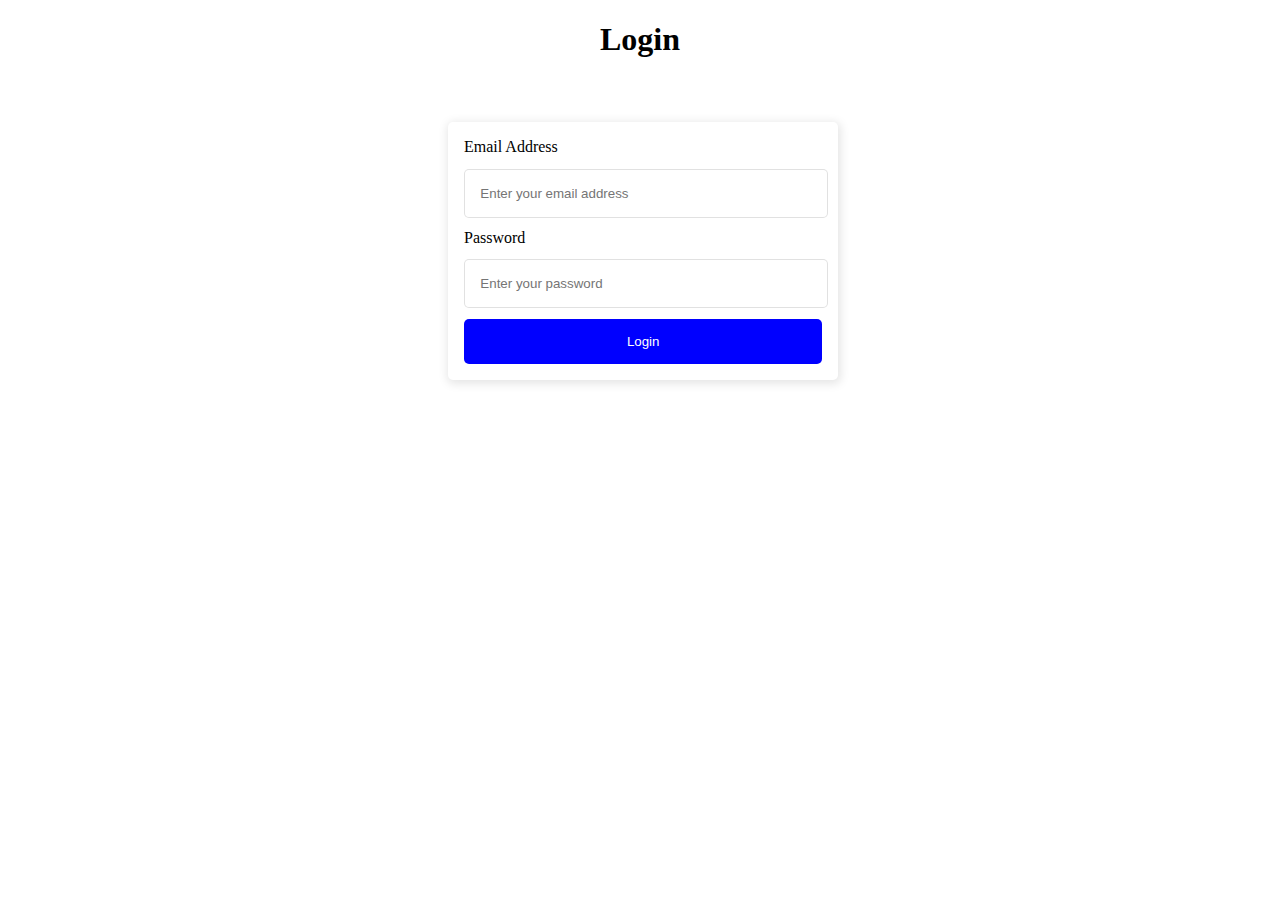
==== index.html @ 3205687e "deployment change" ====
<!DOCTYPE html>
<html lang="en">
<head>
    <meta charset="UTF-8">
    <meta http-equiv="X-UA-Compatible" content="IE=edge">
    <meta name="viewport" content="width=device-width, initial-scale=1.0">
    <link rel="stylesheet" href="./style.css">
    <title>Login</title>
</head>
<body class="login">
   <h1>Login</h1>
   <form class="form">
       <label>Email Address</label>
       <input type="email" placeholder="Enter your email address" />
       <label>Password</label>
       <input type="password" placeholder="Enter your password" />
       <button class="login-button"><a href="./profile.html" id="login-link">Login</a></button>
   </form> 
</body>
</html>
---- style.css ----
body{
    margin: 0;
    padding: 0;
    box-sizing: border-box;
    font-family: Georgia, 'Times New Roman', Times, serif;
}
.signup, .login, .admin{
    text-align: center;
}
.form{
    display: flex;
    flex-direction: column;
    margin: 5% 0 0 35%;
    width: 28vw;
    padding: 1em;
    text-align: left;
    border-radius: 5px;
    box-shadow: 1px 2px 10px 2px rgba(0, 0, 0, 0.1);
}
#login-link{
    text-decoration: none;
    color: #ffffff;
}
label{
    margin-bottom: 0.5%;
}
input{
    height: 5vh;
    border: 1px solid #0000001e;
    border-radius: 5px;
    margin-top: 3%;
    width: 100%;
    margin-bottom: 3%;
}
input::placeholder{
    padding-left: 1em;
}
.signup-button, .login-button,.add-user {
    height: 5vh;
    width: 100%;
    border: none;
    border-radius: 5px;
    color: #ffffff;
    background-color: blue;
}
table{
    padding: 1em;
    width: 90%;
    margin-left: 5%;
    border-radius: 5px;
    box-shadow: 1px 2px 10px 2px rgba(0, 0, 0, 0.1);
}
th{
    background: #0000001e;
    height: 5vh;
}
td{
    height: 5vh;
    border-bottom: 1px solid #0000001e;
}
.profile{
    margin-left: 3%;
    width: 90%;
}
.profile h1, .edit-profile h1{
    margin-left: 3%;
}
.profile-heading{
    display: flex;
    justify-content: space-between;
}
.profile-links{
    margin-top: 2%;
}
a:visited{
    color: blue;
}
.profile-body{
    padding: 1em;
    width: 95%;
    margin-left: 3%;
    border-radius: 5px;
    box-shadow: 1px 2px 10px 2px rgba(0, 0, 0, 0.1);
}
.edit-profile-form{
    display: flex;
    flex-direction: column;
    margin: 3% 0 0 3%;
    width: 40vw;
    padding: 1em;
    text-align: left;
    border-radius: 5px;
    box-shadow: 1px 2px 10px 2px rgba(0, 0, 0, 0.1);
}
.save{
    height: 5vh;
    width: 15vw;
    border: none;
    border-radius: 5px;
    color: #ffffff;
    background-color: blue;
    margin-top: 5%; 
}
textarea{
    height: 10vh;
    border: 1px solid #0000001e;
    border-radius: 5px;
}
.messages{
    display: flex;
    width: 100%;
}
.sidebar{
    border-right: 1px solid #0000001e;
    padding: 1em;
}
.users{
    margin-top: 50%;
}
.users p{
    border-bottom: 1px solid #0000001e;
}
.message-container{
    margin-left: 3%;
    width: 100%;
    padding-bottom: 80px;
}
.container {
    border: 2px solid #dedede;
    background-color: #f1f1f1;
    border-radius: 5px;
    padding: 10px;
    margin: 10px 0;
}
.left{
    margin-right: 45%;
}
.darker {
    border-color: #ccc;
    background-color: #ddd;
    margin-left: 45%;
}
.time{
    display: flex;
    justify-content: flex-end;
}
.textarea{
    position: fixed;
    bottom: 0;
    right: 0;
    width: 80%;
    height: 10vh;
}
@media screen and (max-width: 767px) {
    .form{
        width: 65vw;
        margin-left: 15%;
    }
    .profile{
        width: 85%;
    }
    .profile-links{
        margin-top: 10%;
    }
    .edit-profile-form{
        width: 80vw;
    }
    .save{
        width: 30vw;
    }
    .messages{
        flex-direction: column;
        width: 95%;
    }
    .sidebar{
        border: none;
    }
    t-head, t-body{
        overflow-x: scroll;
    }
}
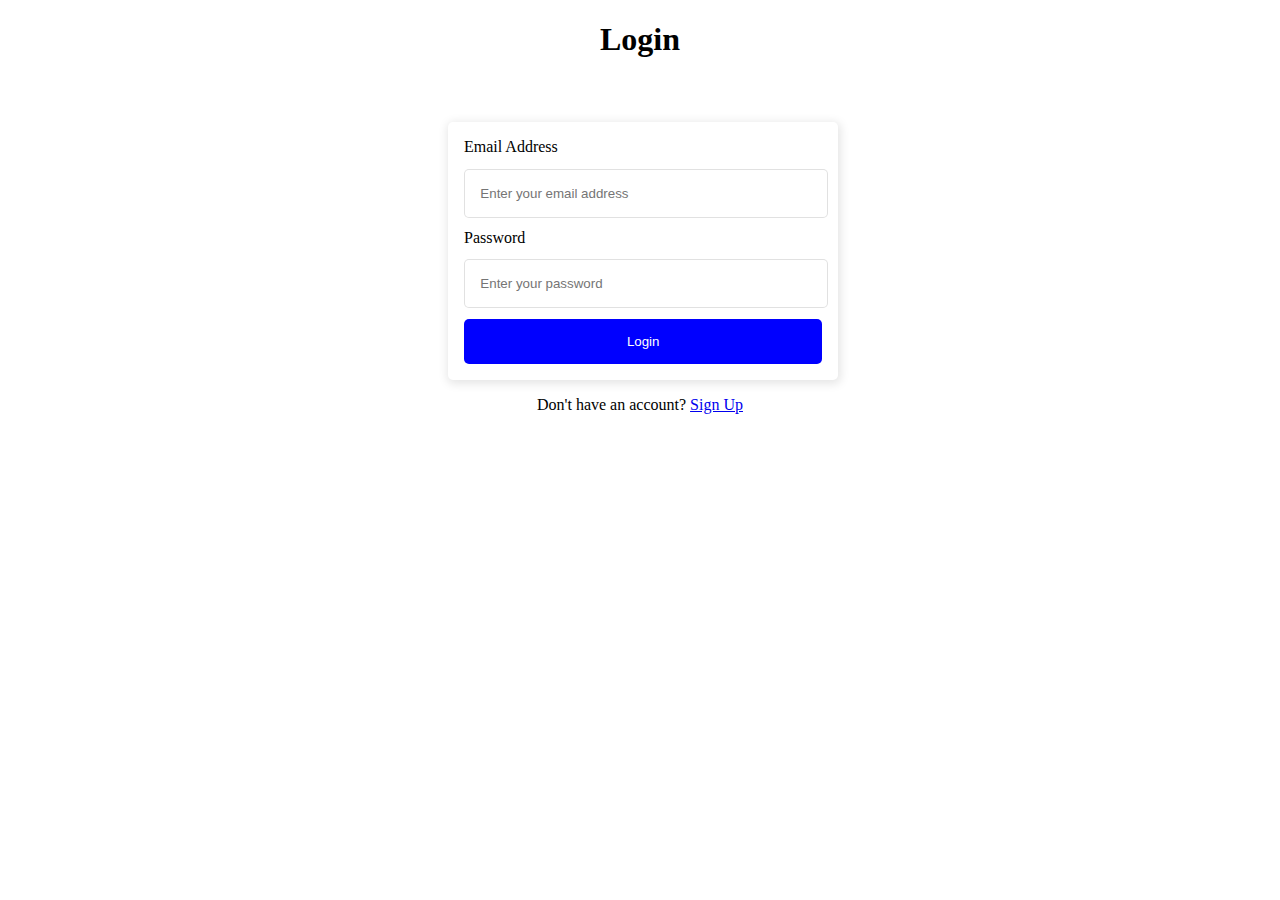
==== commit 3b3e3a9a: "route to signup" ====
--- a/index.html
+++ b/index.html
@@ -16,5 +16,6 @@
        <input type="password" placeholder="Enter your password" />
        <button class="login-button"><a href="./profile.html" id="login-link">Login</a></button>
    </form> 
+   <p>Don't have an account? <a href="./signup.html">Sign Up</a></p>
 </body>
 </html>